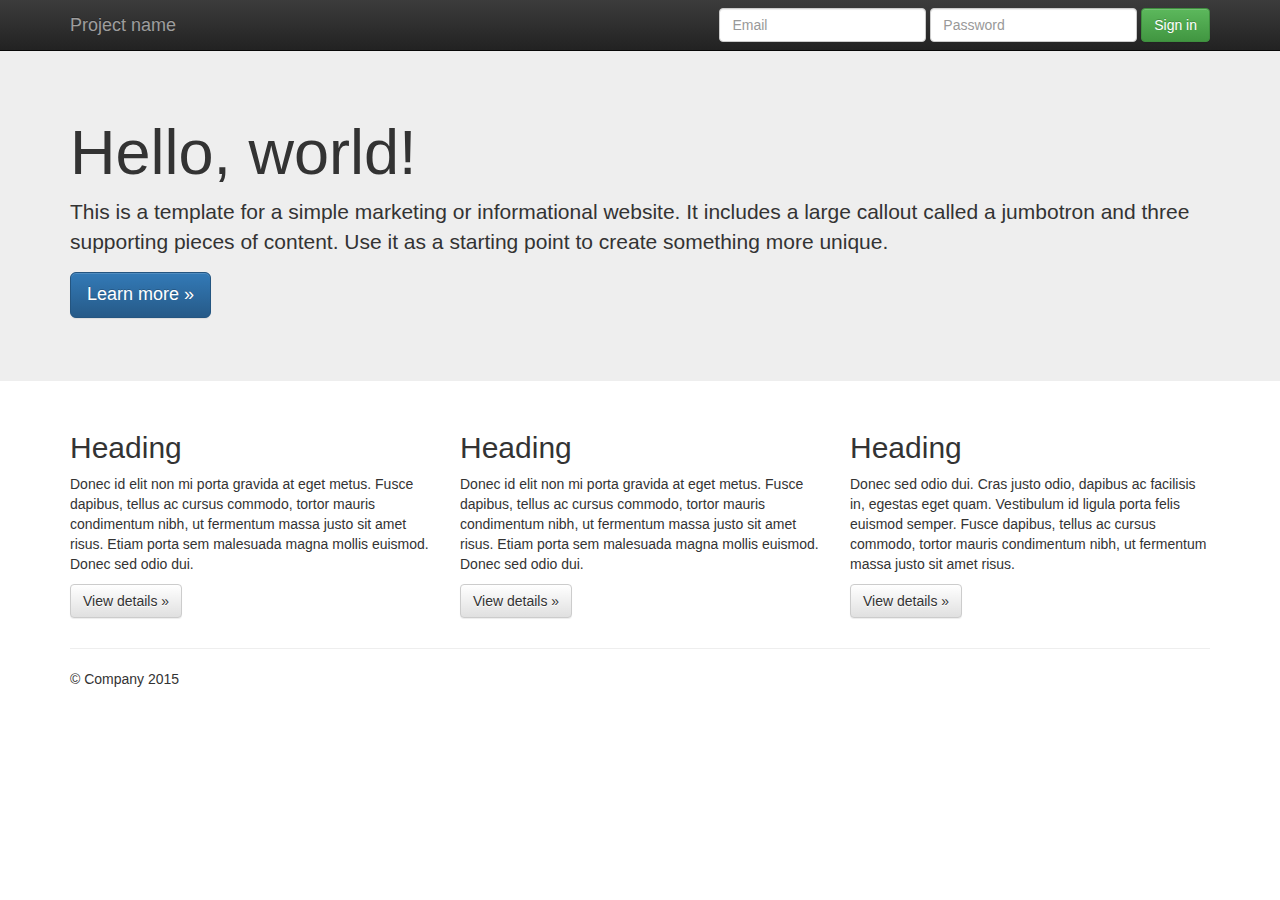
==== index.html @ f4f2ea80 "Initial commit" ====
<!doctype html>
<!--[if lt IE 7]>      <html class="no-js lt-ie9 lt-ie8 lt-ie7" lang=""> <![endif]-->
<!--[if IE 7]>         <html class="no-js lt-ie9 lt-ie8" lang=""> <![endif]-->
<!--[if IE 8]>         <html class="no-js lt-ie9" lang=""> <![endif]-->
<!--[if gt IE 8]><!--> <html class="no-js" lang=""> <!--<![endif]-->
    <head>
        <meta charset="utf-8">
        <meta http-equiv="X-UA-Compatible" content="IE=edge,chrome=1">
        <title></title>
        <meta name="description" content="">
        <meta name="viewport" content="width=device-width, initial-scale=1">

        <link rel="stylesheet" href="css/bootstrap.min.css">
        <style>
            body {
                padding-top: 50px;
                padding-bottom: 20px;
            }
        </style>
        <link rel="stylesheet" href="css/bootstrap-theme.min.css">
        <link rel="stylesheet" href="css/main.css">

        <script src="js/vendor/modernizr-2.8.3-respond-1.4.2.min.js"></script>
    </head>
    <body>
        <!--[if lt IE 8]>
            <p class="browserupgrade">You are using an <strong>outdated</strong> browser. Please <a href="http://browsehappy.com/">upgrade your browser</a> to improve your experience.</p>
        <![endif]-->
    <nav class="navbar navbar-inverse navbar-fixed-top" role="navigation">
      <div class="container">
        <div class="navbar-header">
          <button type="button" class="navbar-toggle collapsed" data-toggle="collapse" data-target="#navbar" aria-expanded="false" aria-controls="navbar">
            <span class="sr-only">Toggle navigation</span>
            <span class="icon-bar"></span>
            <span class="icon-bar"></span>
            <span class="icon-bar"></span>
          </button>
          <a class="navbar-brand" href="#">Project name</a>
        </div>
        <div id="navbar" class="navbar-collapse collapse">
          <form class="navbar-form navbar-right" role="form">
            <div class="form-group">
              <input type="text" placeholder="Email" class="form-control">
            </div>
            <div class="form-group">
              <input type="password" placeholder="Password" class="form-control">
            </div>
            <button type="submit" class="btn btn-success">Sign in</button>
          </form>
        </div><!--/.navbar-collapse -->
      </div>
    </nav>

    <!-- Main jumbotron for a primary marketing message or call to action -->
    <div class="jumbotron">
      <div class="container">
        <h1>Hello, world!</h1>
        <p>This is a template for a simple marketing or informational website. It includes a large callout called a jumbotron and three supporting pieces of content. Use it as a starting point to create something more unique.</p>
        <p><a class="btn btn-primary btn-lg" href="#" role="button">Learn more &raquo;</a></p>
      </div>
    </div>

    <div class="container">
      <!-- Example row of columns -->
      <div class="row">
        <div class="col-md-4">
          <h2>Heading</h2>
          <p>Donec id elit non mi porta gravida at eget metus. Fusce dapibus, tellus ac cursus commodo, tortor mauris condimentum nibh, ut fermentum massa justo sit amet risus. Etiam porta sem malesuada magna mollis euismod. Donec sed odio dui. </p>
          <p><a class="btn btn-default" href="#" role="button">View details &raquo;</a></p>
        </div>
        <div class="col-md-4">
          <h2>Heading</h2>
          <p>Donec id elit non mi porta gravida at eget metus. Fusce dapibus, tellus ac cursus commodo, tortor mauris condimentum nibh, ut fermentum massa justo sit amet risus. Etiam porta sem malesuada magna mollis euismod. Donec sed odio dui. </p>
          <p><a class="btn btn-default" href="#" role="button">View details &raquo;</a></p>
       </div>
        <div class="col-md-4">
          <h2>Heading</h2>
          <p>Donec sed odio dui. Cras justo odio, dapibus ac facilisis in, egestas eget quam. Vestibulum id ligula porta felis euismod semper. Fusce dapibus, tellus ac cursus commodo, tortor mauris condimentum nibh, ut fermentum massa justo sit amet risus.</p>
          <p><a class="btn btn-default" href="#" role="button">View details &raquo;</a></p>
        </div>
      </div>

      <hr>

      <footer>
        <p>&copy; Company 2015</p>
      </footer>
    </div> <!-- /container -->        <script src="//ajax.googleapis.com/ajax/libs/jquery/1.11.2/jquery.min.js"></script>
        <script>window.jQuery || document.write('<script src="js/vendor/jquery-1.11.2.min.js"><\/script>')</script>

        <script src="js/vendor/bootstrap.min.js"></script>

        <script src="js/main.js"></script>
    </body>
</html>
---- css/main.css ----
/* ==========================================================================
   Author's custom styles
   ========================================================================== */
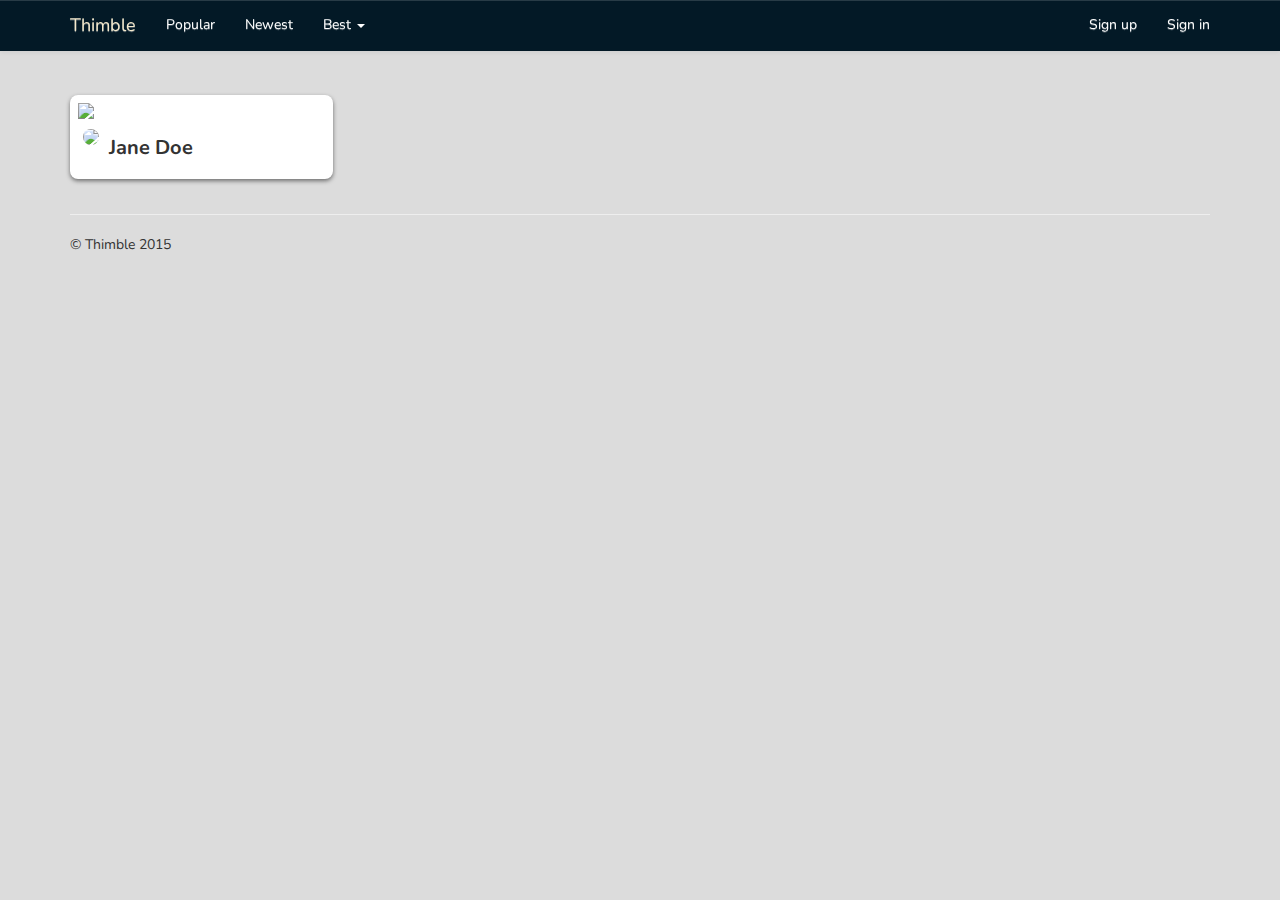
==== commit 2ce8946b: "Complete navbar styling" ====
--- a/index.html
+++ b/index.html
@@ -3,93 +3,89 @@
 <!--[if IE 7]>         <html class="no-js lt-ie9 lt-ie8" lang=""> <![endif]-->
 <!--[if IE 8]>         <html class="no-js lt-ie9" lang=""> <![endif]-->
 <!--[if gt IE 8]><!--> <html class="no-js" lang=""> <!--<![endif]-->
-    <head>
-        <meta charset="utf-8">
-        <meta http-equiv="X-UA-Compatible" content="IE=edge,chrome=1">
-        <title></title>
-        <meta name="description" content="">
-        <meta name="viewport" content="width=device-width, initial-scale=1">
+<head>
+  <meta charset="utf-8">
+  <meta http-equiv="X-UA-Compatible" content="IE=edge,chrome=1">
+  <title></title>
+  <meta name="description" content="">
+  <meta name="viewport" content="width=device-width, initial-scale=1">
 
-        <link rel="stylesheet" href="css/bootstrap.min.css">
-        <style>
-            body {
-                padding-top: 50px;
-                padding-bottom: 20px;
-            }
-        </style>
-        <link rel="stylesheet" href="css/bootstrap-theme.min.css">
-        <link rel="stylesheet" href="css/main.css">
+  <link rel="stylesheet" href="css/bootstrap.min.css">
+  <style>
+  body {
+    padding-top: 50px;
+    padding-bottom: 20px;
+  }
+  </style>
+  <link rel="stylesheet" href="css/bootstrap-theme.min.css">
+  <link rel="stylesheet" href="css/main.css">
 
-        <script src="js/vendor/modernizr-2.8.3-respond-1.4.2.min.js"></script>
-    </head>
-    <body>
-        <!--[if lt IE 8]>
-            <p class="browserupgrade">You are using an <strong>outdated</strong> browser. Please <a href="http://browsehappy.com/">upgrade your browser</a> to improve your experience.</p>
-        <![endif]-->
-    <nav class="navbar navbar-inverse navbar-fixed-top" role="navigation">
-      <div class="container">
-        <div class="navbar-header">
-          <button type="button" class="navbar-toggle collapsed" data-toggle="collapse" data-target="#navbar" aria-expanded="false" aria-controls="navbar">
-            <span class="sr-only">Toggle navigation</span>
-            <span class="icon-bar"></span>
-            <span class="icon-bar"></span>
-            <span class="icon-bar"></span>
-          </button>
-          <a class="navbar-brand" href="#">Project name</a>
+  <script src="js/vendor/modernizr-2.8.3-respond-1.4.2.min.js"></script>
+
+  <link href='http://fonts.googleapis.com/css?family=Nunito:400,300,700' rel='stylesheet' type='text/css'>
+</head>
+<body>
+<!--[if lt IE 8]>
+  <p class="browserupgrade">You are using an <strong>outdated</strong> browser. Please <a href="http://browsehappy.com/">upgrade your browser</a> to improve your experience.</p>
+  <![endif]-->
+  <nav class="navbar navbar-default navbar-fixed-top" role="navigation">
+    <div class="container">
+      <div class="navbar-header">
+        <button type="button" class="navbar-toggle collapsed" data-toggle="collapse" data-target="#navbar" aria-expanded="false" aria-controls="navbar">
+          <span class="sr-only">Toggle navigation</span>
+          <span class="icon-bar"></span>
+          <span class="icon-bar"></span>
+          <span class="icon-bar"></span>
+        </button>
+        <a class="navbar-brand" href="#">Thimble</a>
+      </div>
+      <div id="navbar" class="navbar-collapse collapse">
+        <ul class="nav navbar-nav">
+          <li><a href="#">Popular</a></li>
+          <li><a href="#">Newest</a></li>
+          <li class="dropdown">
+            <a href="#" class="dropdown-toggle" data-toggle="dropdown" role="button" aria-expanded="false">Best <span class="caret"></span></a>
+            <ul class="dropdown-menu" role="menu">
+              <li><a href="#">of today</a></li>
+              <li><a href="#">of this week</a></li>
+              <li><a href="#">of this year</a></li>
+              <li><a href="#">of all time</a></li>
+            </ul>
+          </li>
+        </ul>
+        <ul class="nav navbar-nav navbar-right">
+        <li><a href="#">Sign up</a></li>
+        <li><a href="#">Sign in</a></li>    
+      </ul>
+      </div><!--/.navbar-collapse -->
+    </div>
+  </nav>
+
+  <div class="container">
+    <div class="row piece-grid">
+      <div class="col-xs-6 col-sm-4 col-md-3">
+        <div class="piece">
+          <div class="piece-thumb-container">
+            <img src="http://placemi.com/400x550" class="img-responsive">
+          </div>
+          <div class="byline-container">
+            <img src="http://placemi.com/35x35" class="img-responsive img-circle byline-img">
+            <h5 class="byline-name">Jane Doe</h5>
+          </div>
         </div>
-        <div id="navbar" class="navbar-collapse collapse">
-          <form class="navbar-form navbar-right" role="form">
-            <div class="form-group">
-              <input type="text" placeholder="Email" class="form-control">
-            </div>
-            <div class="form-group">
-              <input type="password" placeholder="Password" class="form-control">
-            </div>
-            <button type="submit" class="btn btn-success">Sign in</button>
-          </form>
-        </div><!--/.navbar-collapse -->
-      </div>
-    </nav>
-
-    <!-- Main jumbotron for a primary marketing message or call to action -->
-    <div class="jumbotron">
-      <div class="container">
-        <h1>Hello, world!</h1>
-        <p>This is a template for a simple marketing or informational website. It includes a large callout called a jumbotron and three supporting pieces of content. Use it as a starting point to create something more unique.</p>
-        <p><a class="btn btn-primary btn-lg" href="#" role="button">Learn more &raquo;</a></p>
       </div>
     </div>
 
-    <div class="container">
-      <!-- Example row of columns -->
-      <div class="row">
-        <div class="col-md-4">
-          <h2>Heading</h2>
-          <p>Donec id elit non mi porta gravida at eget metus. Fusce dapibus, tellus ac cursus commodo, tortor mauris condimentum nibh, ut fermentum massa justo sit amet risus. Etiam porta sem malesuada magna mollis euismod. Donec sed odio dui. </p>
-          <p><a class="btn btn-default" href="#" role="button">View details &raquo;</a></p>
-        </div>
-        <div class="col-md-4">
-          <h2>Heading</h2>
-          <p>Donec id elit non mi porta gravida at eget metus. Fusce dapibus, tellus ac cursus commodo, tortor mauris condimentum nibh, ut fermentum massa justo sit amet risus. Etiam porta sem malesuada magna mollis euismod. Donec sed odio dui. </p>
-          <p><a class="btn btn-default" href="#" role="button">View details &raquo;</a></p>
-       </div>
-        <div class="col-md-4">
-          <h2>Heading</h2>
-          <p>Donec sed odio dui. Cras justo odio, dapibus ac facilisis in, egestas eget quam. Vestibulum id ligula porta felis euismod semper. Fusce dapibus, tellus ac cursus commodo, tortor mauris condimentum nibh, ut fermentum massa justo sit amet risus.</p>
-          <p><a class="btn btn-default" href="#" role="button">View details &raquo;</a></p>
-        </div>
-      </div>
+    <hr>
 
-      <hr>
+    <footer>
+      <p>&copy; Thimble 2015</p>
+    </footer>
+  </div> <!-- /container -->        <script src="//ajax.googleapis.com/ajax/libs/jquery/1.11.2/jquery.min.js"></script>
+  <script>window.jQuery || document.write('<script src="js/vendor/jquery-1.11.2.min.js"><\/script>')</script>
 
-      <footer>
-        <p>&copy; Company 2015</p>
-      </footer>
-    </div> <!-- /container -->        <script src="//ajax.googleapis.com/ajax/libs/jquery/1.11.2/jquery.min.js"></script>
-        <script>window.jQuery || document.write('<script src="js/vendor/jquery-1.11.2.min.js"><\/script>')</script>
+  <script src="js/vendor/bootstrap.min.js"></script>
 
-        <script src="js/vendor/bootstrap.min.js"></script>
-
-        <script src="js/main.js"></script>
-    </body>
+  <script src="js/main.js"></script>
+</body>
 </html>
--- a/css/main.css
+++ b/css/main.css
@@ -1,8 +1,120 @@
+body {
+	font-family: 'Nunito', 'Open Sans', 'Arial', 'sans serif';
+	background-color: #dcdcdc;
+}
 
+.navbar-default {
+	background-color: #031926;
+	background-image: none;
+	border-color: #031926
+}
 
-/* ==========================================================================
-   Author's custom styles
-   ========================================================================== */
+.navbar-default .navbar-brand {
+	color: #f4e9cd;
+	text-decoration: none;
+}
+
+.navbar-default .navbar-brand:hover , .navbar-default .navbar-brand:focus {
+	text-decoration: none;
+	color: #f4e9cd;
+}
+
+.navbar-default .navbar-nav > li > a, .navbar-default .navbar-nav > li > a:hover {
+	color: 	white;
+	text-decoration: none;
+}
+
+.navbar-default .navbar-nav > .open > a, .navbar-default .navbar-nav > .open > a:hover, .navbar-default .navbar-nav > .open > a:focus {
+    background-color: #031926;
+    color: white;
+    background-image: none;
+    box-shadow: none;
+}
+
+/*Enable touch and hover for dropdown menu*/
+.dropdown:hover .dropdown-menu {
+    display: block;
+ }
+
+ .navbar-default .navbar-nav > .open > a {
+ 	color: white;
+ 	background-color: #031926;
+ }
+
+.dropdown-menu {
+	background-color: #031926;
+}
+
+.dropdown-menu > li > a {
+	color: white;
+}
+
+.dropdown-menu li a:hover :focus {
+    color: #031926;
+    background: none;           
+}
+
+.navbar-default .navbar-toggle {
+	border-color: #f4e9cd;
+}
+
+.navbar-default .navbar-toggle:hover {
+	background: none;
+}
+
+.navbar-default .navbar-toggle .icon-bar {
+	background-color: #f4e9cd;
+}
+
+.navbar-default .navbar-collapse {
+	border-color: #031926;
+	box-shadow: none;
+}
+
+.piece-grid {
+	padding-top: 45px;
+
+}
+
+.row > div {
+	padding-bottom: 15px;
+}
+
+.piece {
+	width: 100%;
+	background-color: white;
+	border-radius: 8px;
+	float: left;
+	box-shadow: 0px 2px 4px 0px rgba(0,0,0,0.50);
+}
+
+.piece-thumb-container {
+	width: calc(100% - 16px);
+	margin-left: auto;
+	margin-right: auto;
+	padding-top: 8px;
+	padding-bottom: 10px;
+}
+
+.byline-container {
+	width: calc(100% - 16px);
+	margin-left: 8px;
+	float: left;
+	padding-bottom: 10px;
+}
+
+.byline-img {
+	float: left;
+	margin-left: 5px;
+	margin-right: 10px;	
+}
+
+.byline-name {
+	float: left;
+	font-weight: 700;
+	font-size: 20px;
+	margin-top: 8px;
+}
 
 
 
@@ -16,7 +128,3 @@
 
 
 
-
-
-
-
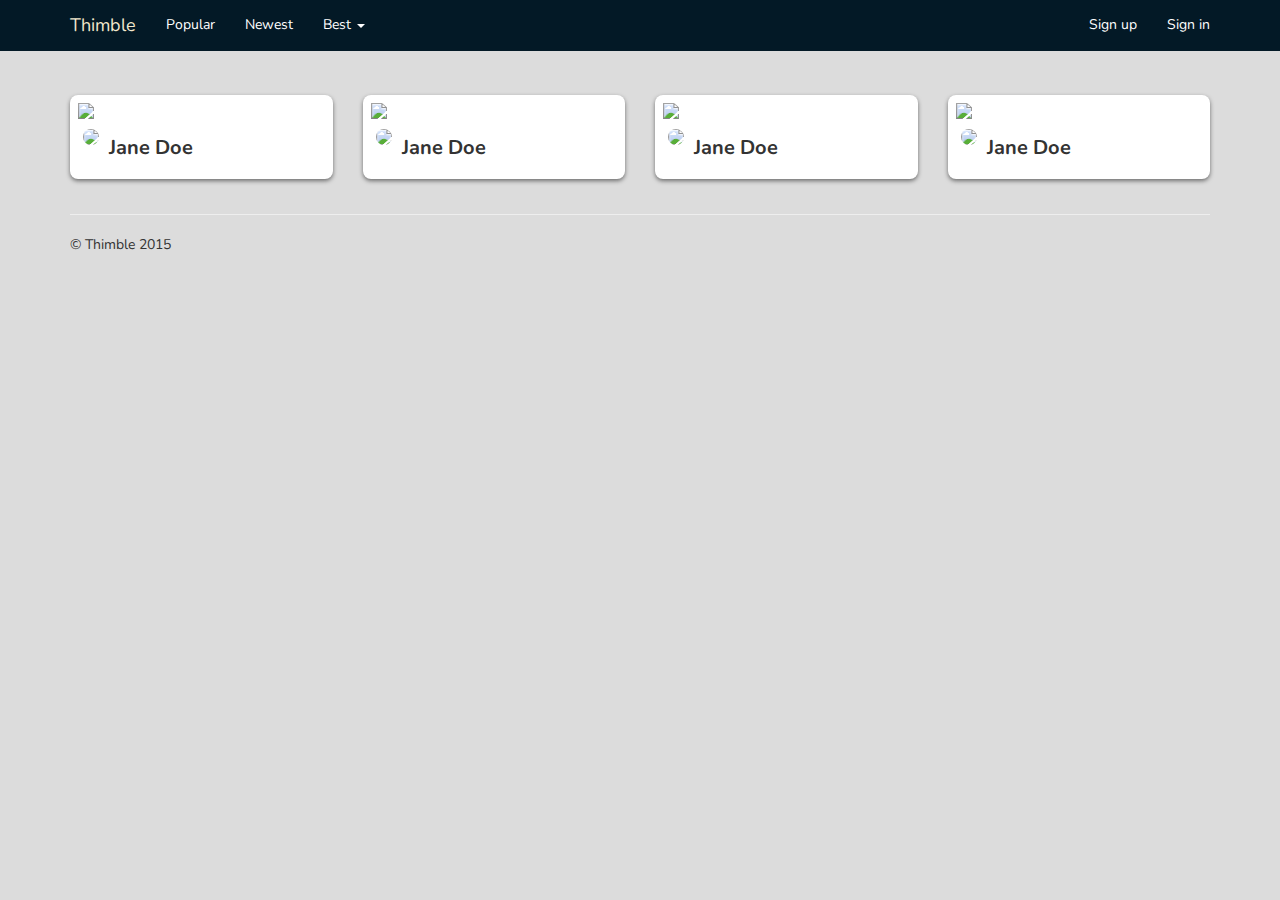
==== commit 23be8f64: "Remove unnecessary theme" ====
--- a/index.html
+++ b/index.html
@@ -17,12 +17,11 @@
     padding-bottom: 20px;
   }
   </style>
-  <link rel="stylesheet" href="css/bootstrap-theme.min.css">
   <link rel="stylesheet" href="css/main.css">
 
   <script src="js/vendor/modernizr-2.8.3-respond-1.4.2.min.js"></script>
 
-  <link href='http://fonts.googleapis.com/css?family=Nunito:400,300,700' rel='stylesheet' type='text/css'>
+  <link href='https://fonts.googleapis.com/css?family=Nunito:400,300,700' rel='stylesheet' type='text/css'>
 </head>
 <body>
 <!--[if lt IE 8]>
@@ -74,6 +73,39 @@
           </div>
         </div>
       </div>
+      <div class="col-xs-6 col-sm-4 col-md-3">
+        <div class="piece">
+          <div class="piece-thumb-container">
+            <img src="http://placemi.com/400x550" class="img-responsive">
+          </div>
+          <div class="byline-container">
+            <img src="http://placemi.com/35x35" class="img-responsive img-circle byline-img">
+            <h5 class="byline-name">Jane Doe</h5>
+          </div>
+        </div>
+      </div>
+      <div class="col-xs-6 col-sm-4 col-md-3">
+        <div class="piece">
+          <div class="piece-thumb-container">
+            <img src="http://placemi.com/400x550" class="img-responsive">
+          </div>
+          <div class="byline-container">
+            <img src="http://placemi.com/35x35" class="img-responsive img-circle byline-img">
+            <h5 class="byline-name">Jane Doe</h5>
+          </div>
+        </div>
+      </div>
+      <div class="col-xs-6 col-sm-4 col-md-3">
+        <div class="piece">
+          <div class="piece-thumb-container">
+            <img src="http://placemi.com/400x550" class="img-responsive">
+          </div>
+          <div class="byline-container">
+            <img src="http://placemi.com/35x35" class="img-responsive img-circle byline-img">
+            <h5 class="byline-name">Jane Doe</h5>
+          </div>
+        </div>
+      </div>
     </div>
 
     <hr>
